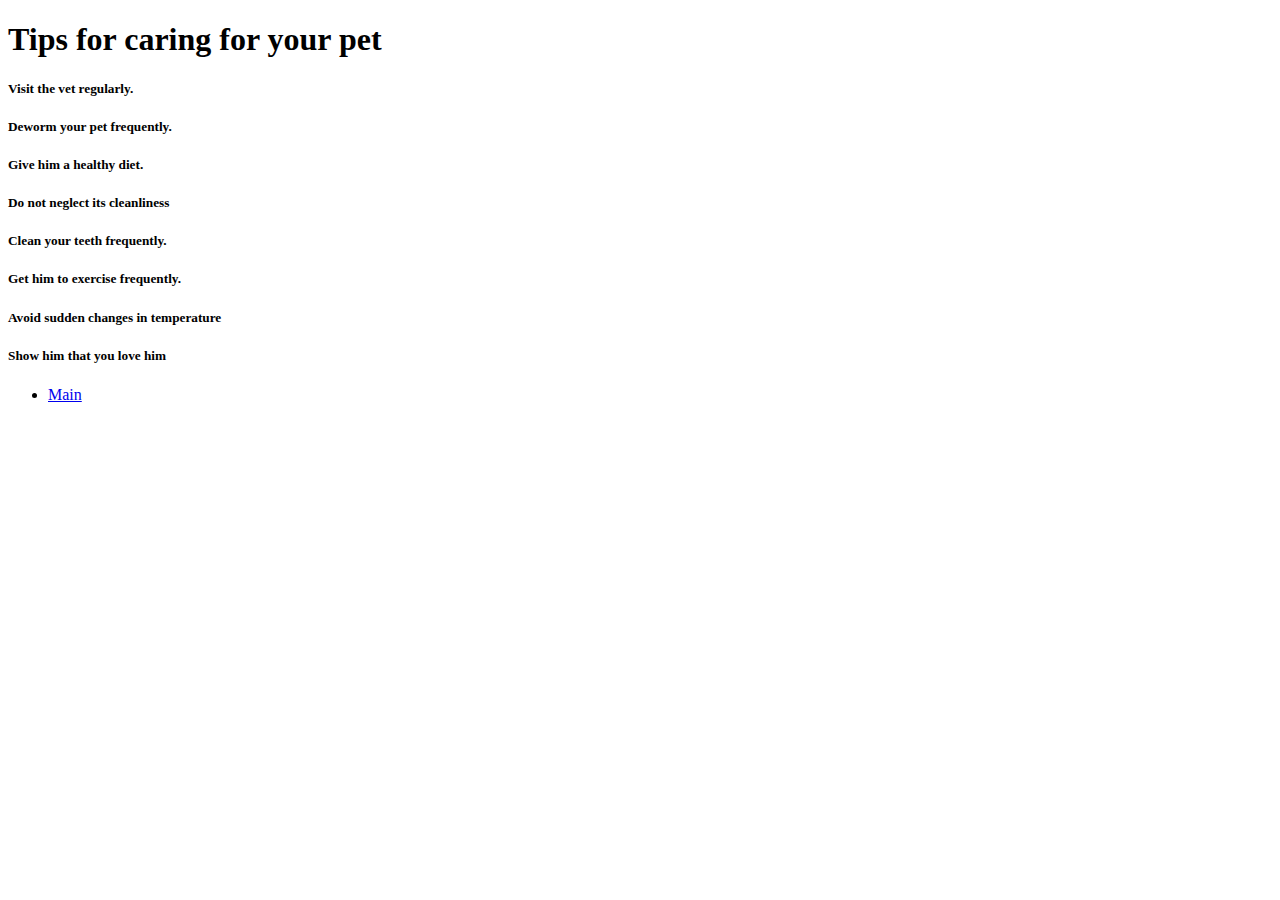
==== articulo.html @ ed7f687b "updated" ====
<!DOCTYPE html>
<html lang="en">
<head>
    <meta charset="UTF-8">
    <meta http-equiv="X-UA-Compatible" content="IE=edge">
    <meta name="viewport" content="width=device-width, initial-scale=1.0">
    <title>Consejos para el cuidado de tu mascota</title>
</head>
<body>

    <h1>Tips for caring for your pet</h1>


    <h5>Visit the vet regularly.</h5>
    <h5>Deworm your pet frequently.</h5>
    <h5>Give him a healthy diet.</h5>
    <h5>Do not neglect its cleanliness</h5>
    <h5>Clean your teeth frequently.</h5>
    <h5>Get him to exercise frequently.</h5>
    <h5>Avoid sudden changes in temperature</h5>
    <h5>Show him that you love him</h5>
    

    <ul>
        <li><a href="../index.html">Main</a></li>
    </ul>
    
</body>
</html>
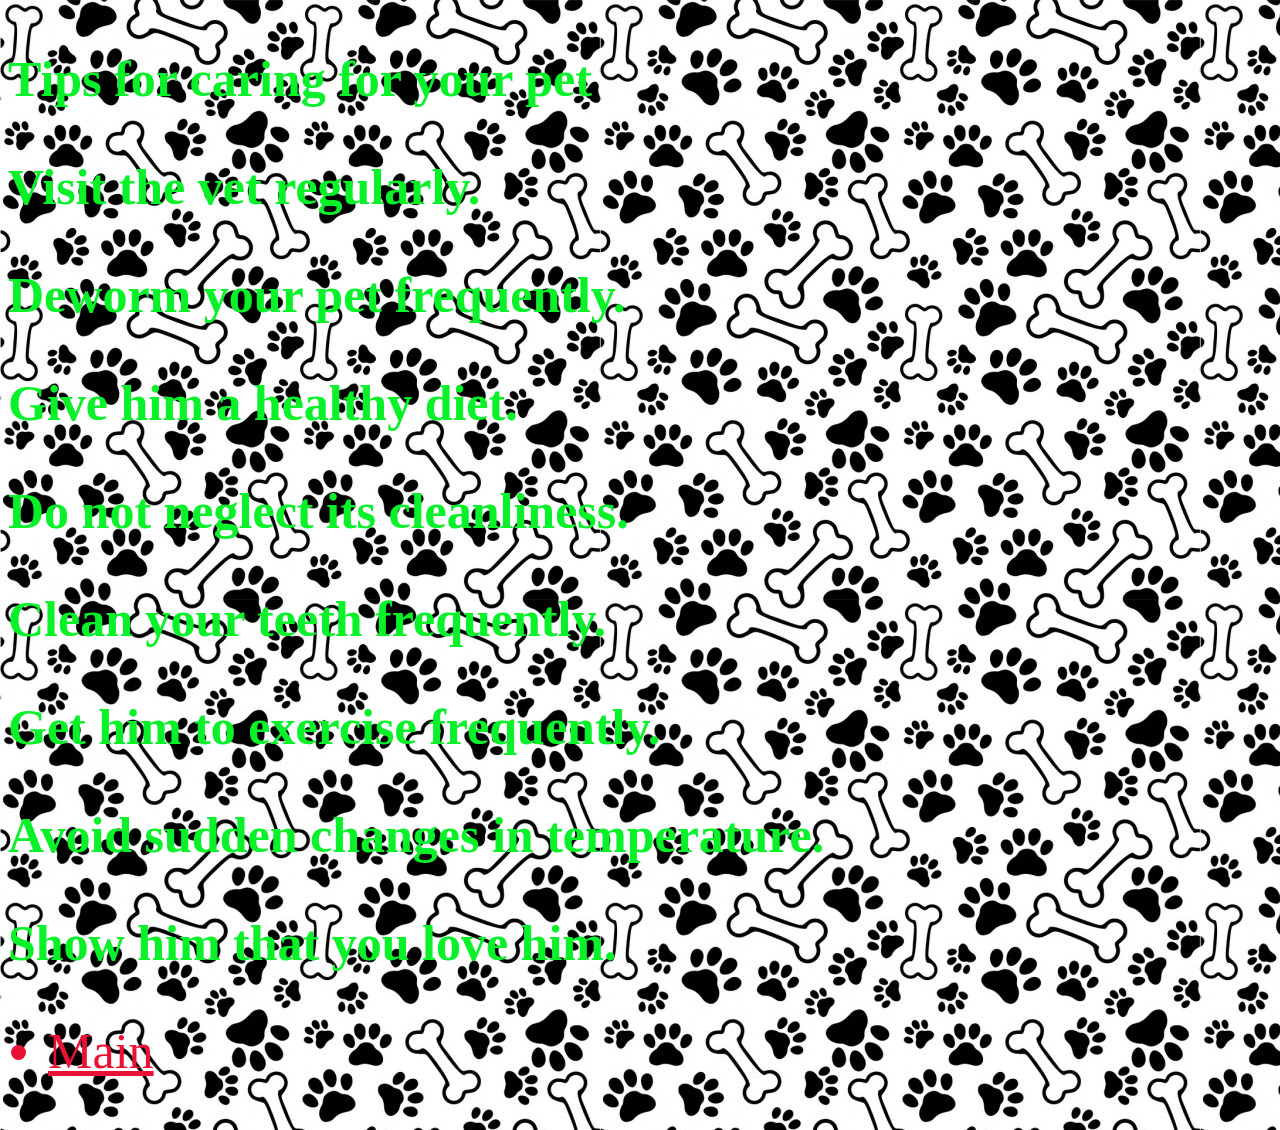
==== commit b113b6f3: "updated" ====
--- a/articulo.html
+++ b/articulo.html
@@ -1,29 +1,27 @@
 <!DOCTYPE html>
 <html lang="en">
 <head>
-    <meta charset="UTF-8">
-    <meta http-equiv="X-UA-Compatible" content="IE=edge">
-    <meta name="viewport" content="width=device-width, initial-scale=1.0">
-    <title>Consejos para el cuidado de tu mascota</title>
+   <link rel="stylesheet" href="estilos.css">
+    <title>Articulos de interes</title>
 </head>
 <body>
 
-    <h1>Tips for caring for your pet</h1>
+<h3>Tips for caring for your pet</h3>
 
 
-    <h5>Visit the vet regularly.</h5>
-    <h5>Deworm your pet frequently.</h5>
-    <h5>Give him a healthy diet.</h5>
-    <h5>Do not neglect its cleanliness</h5>
-    <h5>Clean your teeth frequently.</h5>
-    <h5>Get him to exercise frequently.</h5>
-    <h5>Avoid sudden changes in temperature</h5>
-    <h5>Show him that you love him</h5>
-    
+<h3>Visit the vet regularly.</h3>
+<h3>Deworm your pet frequently.</h3>
+<h3>Give him a healthy diet.</h3>
+<h3>Do not neglect its cleanliness.</h3>
+<h3>Clean your teeth frequently.</h3>
+<h3>Get him to exercise frequently.</h3>
+<h3>Avoid sudden changes in temperature.</h3>
+<h3>Show him that you love him.</h3>
 
-    <ul>
-        <li><a href="../index.html">Main</a></li>
-    </ul>
+<ul>
+    <li><a href="../index.html">Main</a></li>
+</ul>
+
     
 </body>
-</html>+</html>
--- a/estilos.css
+++ b/estilos.css
@@ -0,0 +1,40 @@
+p{color:  rgb(236, 16, 53); font-size: 60px; font-family: 'Open Sans', sans-serif;
+    font-family: 'Rancho', cursive;}
+
+
+
+h1{color: rgb(236, 16, 53);font-size: 150px; font-family: 'Open Sans', sans-serif;
+    font-family: 'Rancho', cursive;}
+
+h2{
+    color: rgb(3, 3, 3);font-size: 50px; font-family: 'Open Sans', sans-serif;
+    font-family: 'Rancho', cursive;
+}
+
+h3{
+    color: rgb(9, 241, 40);font-size: 50px; font-family: 'Open Sans', sans-serif;
+    font-family: 'Rancho', cursive;
+
+}
+
+
+
+body{
+    background-image: url(patitas.jpg);
+}
+
+ul{
+    color: rgb(236, 16, 53);font-size: 50px; font-family: 'Open Sans', sans-serif;
+    font-family: 'Rancho', cursive;
+}
+li{
+    color: rgb(236, 16, 53);font-size: 50px; font-family: 'Open Sans', sans-serif;
+    font-family: 'Rancho', cursive;
+}
+a{
+    color: rgb(236, 16, 53);font-size: 50px; font-family: 'Open Sans', sans-serif;
+    font-family: 'Rancho', cursive;
+}
+    
+    
+
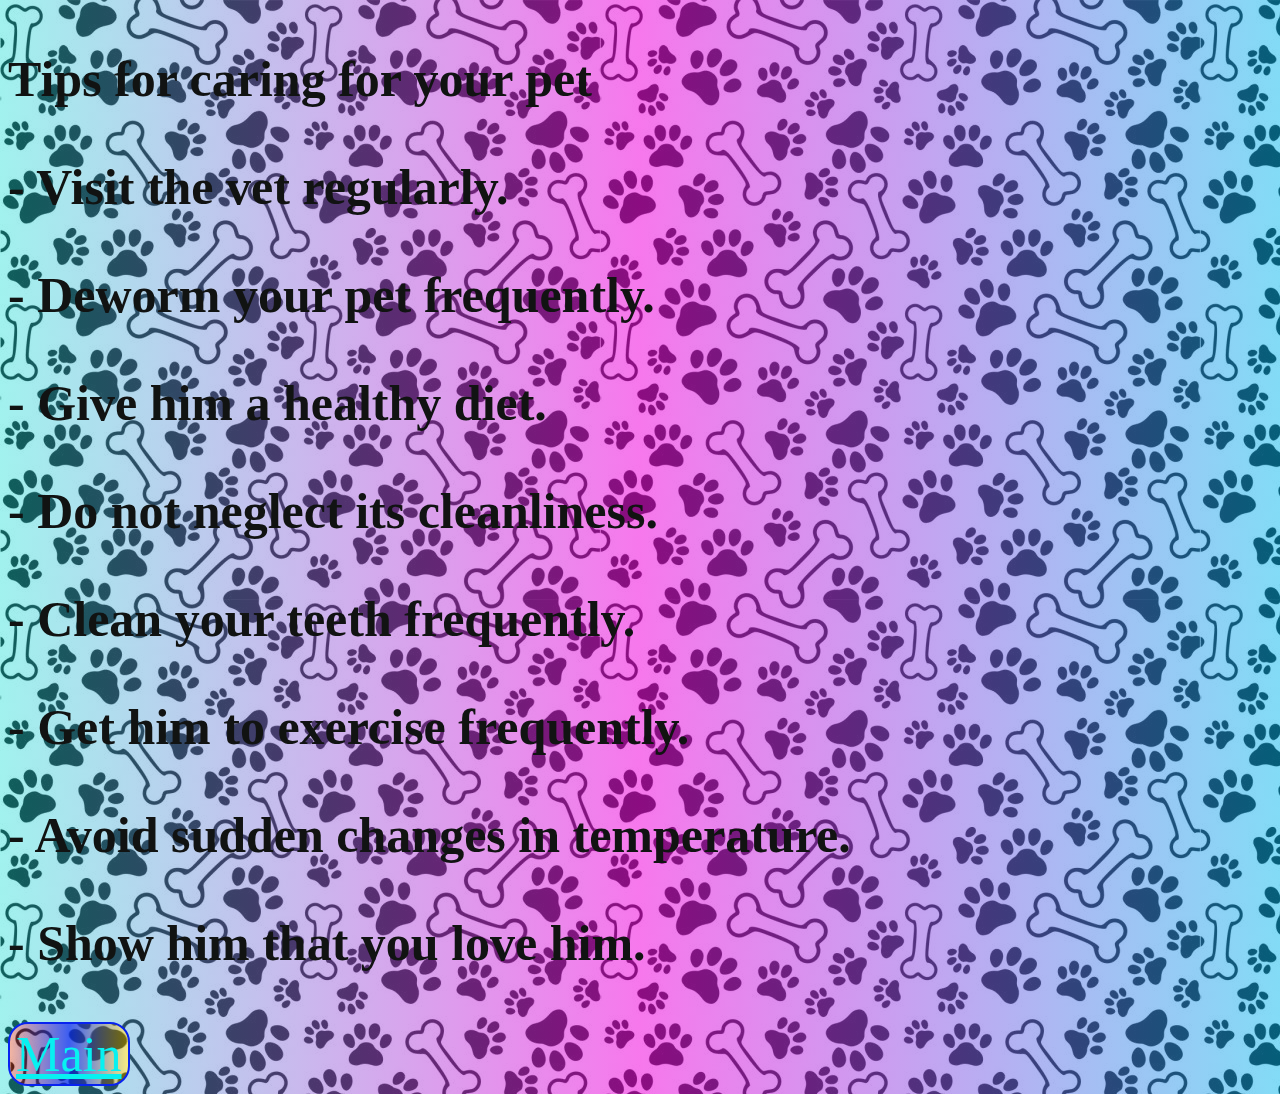
==== commit ed5c5a4a: "updated" ====
--- a/articulo.html
+++ b/articulo.html
@@ -2,25 +2,25 @@
 <html lang="en">
 <head>
    <link rel="stylesheet" href="estilos.css">
-    <title>Articulos de interes</title>
+    <title>SocialPets 🐶 🐾 😸</title>
 </head>
 <body>
 
 <h3>Tips for caring for your pet</h3>
 
 
-<h3>Visit the vet regularly.</h3>
-<h3>Deworm your pet frequently.</h3>
-<h3>Give him a healthy diet.</h3>
-<h3>Do not neglect its cleanliness.</h3>
-<h3>Clean your teeth frequently.</h3>
-<h3>Get him to exercise frequently.</h3>
-<h3>Avoid sudden changes in temperature.</h3>
-<h3>Show him that you love him.</h3>
+<h3>- Visit the vet regularly.</h3>
+<h3>- Deworm your pet frequently.</h3>
+<h3>- Give him a healthy diet.</h3>
+<h3>- Do not neglect its cleanliness.</h3>
+<h3>- Clean your teeth frequently.</h3>
+<h3>- Get him to exercise frequently.</h3>
+<h3>- Avoid sudden changes in temperature.</h3>
+<h3>- Show him that you love him.</h3>
 
-<ul>
-    <li><a href="../index.html">Main</a></li>
-</ul>
+<button>
+    <a href="../index.html">Main</a>
+</button>
 
     
 </body>
--- a/estilos.css
+++ b/estilos.css
@@ -1,40 +1,65 @@
-p{color:  rgb(236, 16, 53); font-size: 60px; font-family: 'Open Sans', sans-serif;
+
+
+p{color:  #0d0e0d; font-size: 60px; font-family: 'Open Sans', sans-serif;
     font-family: 'Rancho', cursive;}
 
 
 
-h1{color: rgb(236, 16, 53);font-size: 150px; font-family: 'Open Sans', sans-serif;
-    font-family: 'Rancho', cursive;}
+h1{color: hsl(298, 100%, 51%);font-size: 150px; font-family: 'Open Sans', sans-serif;
+    font-family: 'Rancho', cursive; 
+    border-radius: 20px;
+    border: 2px solid #e212c6;
+    background: -webkit-linear-gradient(to right, rgba(224, 9, 224, 0.78), rgba(255, 0, 255, 0.769), #f275f786),url("patitas.jpg");  
+    background: linear-gradient(to right, rgba(224, 77, 32, 0.171), rgba(13, 54, 238, 0.192), rgba(240, 217, 8, 0.288)),url("patitas.jpg");  }
+
 
 h2{
-    color: rgb(3, 3, 3);font-size: 50px; font-family: 'Open Sans', sans-serif;
+    color: rgb(3, 3, 3);font-size: 80px; font-family: 'Open Sans', sans-serif;
     font-family: 'Rancho', cursive;
 }
 
+
 h3{
-    color: rgb(9, 241, 40);font-size: 50px; font-family: 'Open Sans', sans-serif;
+    color: rgb(17, 19, 18);font-size: 50px; font-family: 'Open Sans', sans-serif;
     font-family: 'Rancho', cursive;
 
 }
 
+button{
+  
+    border-radius: 20px;
+    border: 2px solid #0823f0;
+    background: -webkit-linear-gradient(to right, #e009e0c7, #ff00ffc4, #db40e086),url("patitas.jpg");  
+    background: linear-gradient(to right, #e04d206b, #0d36eecc, #f0d80881),url("patitas.jpg"); 
+}
+
+body{
+  
+background: #7eeee3a4;  
+background: -webkit-linear-gradient(to right, rgba(224, 9, 224, 0.781), #ff00ffc4, rgba(219, 64, 224, 0.527)),url("patitas.jpg");  
+background: linear-gradient(to right, rgba(32, 224, 215, 0.418), rgba(241, 21, 223, 0.575), rgba(10, 185, 238, 0.507)),url("patitas.jpg"); 
 
 
-body{
-    background-image: url(patitas.jpg);
 }
 
 ul{
-    color: rgb(236, 16, 53);font-size: 50px; font-family: 'Open Sans', sans-serif;
+    color: rgb(248, 4, 248);font-size: 50px; font-family: 'Open Sans', sans-serif;
     font-family: 'Rancho', cursive;
+    
 }
 li{
-    color: rgb(236, 16, 53);font-size: 50px; font-family: 'Open Sans', sans-serif;
+    color: rgb(255, 0, 200);font-size: 50px; font-family: 'Open Sans', sans-serif;
     font-family: 'Rancho', cursive;
+
 }
 a{
-    color: rgb(236, 16, 53);font-size: 50px; font-family: 'Open Sans', sans-serif;
+    color: #07f1f1;font-size: 50px; font-family: 'Open Sans', sans-serif;
     font-family: 'Rancho', cursive;
+
 }
+img{
+    clip-path: polygon(50% 0%, 80% 10%, 100% 35%, 100% 70%, 80% 90%, 50% 100%, 20% 90%, 0% 70%, 0% 35%, 20% 10%);
+
     
     
 
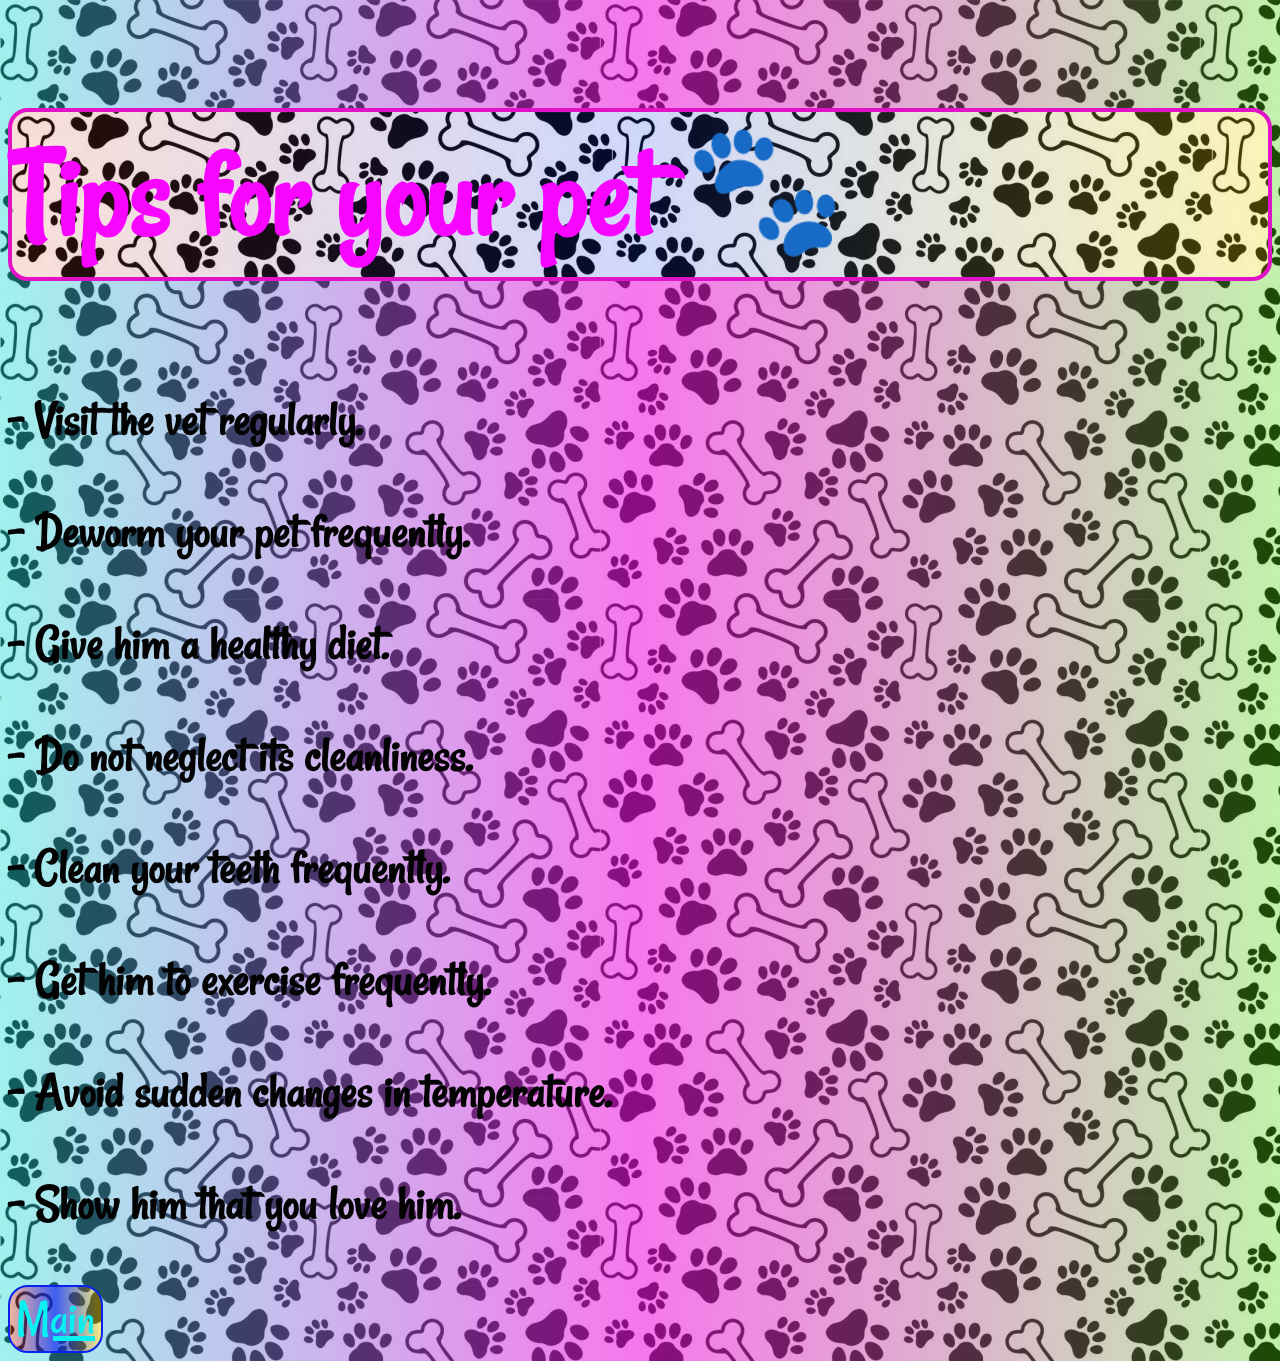
==== commit c886ff4c: "updated" ====
--- a/articulo.html
+++ b/articulo.html
@@ -1,12 +1,18 @@
 <!DOCTYPE html>
 <html lang="en">
 <head>
-   <link rel="stylesheet" href="estilos.css">
+    <meta charset="UTF-8">
+    <meta http-equiv="X-UA-Compatible" content="IE=edge">
+    <meta name="viewport" content="width=device-width, initial-scale=1.0">
     <title>SocialPets 🐶 🐾 😸</title>
+    <link rel="stylesheet" href="estilos.css">
+    <link href="https://fonts.googleapis.com/css2?family=Open+Sans:wght@300;400&family=Rancho&display=swap" rel="stylesheet">
+    <link rel = "preconnect" href = "https://fonts.gstatic.com">
+    <link href="https://fonts.googleapis.com/css2?family=Stick&display=swap" rel="stylesheet">
 </head>
 <body>
 
-<h3>Tips for caring for your pet</h3>
+<h2>Tips for your pet 🐾</h2>
 
 
 <h3>- Visit the vet regularly.</h3>
--- a/estilos.css
+++ b/estilos.css
@@ -1,6 +1,6 @@
 
 
-p{color:  #0d0e0d; font-size: 60px; font-family: 'Open Sans', sans-serif;
+p{color:  #0a0a0a; font-size: 60px; font-family: 'Open Sans', sans-serif;
     font-family: 'Rancho', cursive;}
 
 
@@ -8,19 +8,25 @@
 h1{color: hsl(298, 100%, 51%);font-size: 150px; font-family: 'Open Sans', sans-serif;
     font-family: 'Rancho', cursive; 
     border-radius: 20px;
-    border: 2px solid #e212c6;
+    border: 4px solid #e212c6;
     background: -webkit-linear-gradient(to right, rgba(224, 9, 224, 0.78), rgba(255, 0, 255, 0.769), #f275f786),url("patitas.jpg");  
     background: linear-gradient(to right, rgba(224, 77, 32, 0.171), rgba(13, 54, 238, 0.192), rgba(240, 217, 8, 0.288)),url("patitas.jpg");  }
 
 
 h2{
-    color: rgb(3, 3, 3);font-size: 80px; font-family: 'Open Sans', sans-serif;
-    font-family: 'Rancho', cursive;
-}
+    color: hsl(298, 100%, 51%);font-size: 130px; font-family: 'Open Sans', sans-serif;
+    font-family: 'Rancho', cursive; 
+    border-radius: 20px;
+    border: 4px solid #e212c6;
+    background: -webkit-linear-gradient(to right, rgba(224, 9, 224, 0.78), rgba(255, 0, 255, 0.769), #f275f786),url("patitas.jpg");  
+    background: linear-gradient(to right, rgba(224, 77, 32, 0.171), rgba(13, 54, 238, 0.192), rgba(240, 217, 8, 0.288)),url("patitas.jpg");  }
+
+    
+
 
 
 h3{
-    color: rgb(17, 19, 18);font-size: 50px; font-family: 'Open Sans', sans-serif;
+    color: #030303;font-size: 50px; font-family: 'Open Sans', sans-serif;
     font-family: 'Rancho', cursive;
 
 }
@@ -37,7 +43,7 @@
   
 background: #7eeee3a4;  
 background: -webkit-linear-gradient(to right, rgba(224, 9, 224, 0.781), #ff00ffc4, rgba(219, 64, 224, 0.527)),url("patitas.jpg");  
-background: linear-gradient(to right, rgba(32, 224, 215, 0.418), rgba(241, 21, 223, 0.575), rgba(10, 185, 238, 0.507)),url("patitas.jpg"); 
+background: linear-gradient(to right, rgba(32, 224, 215, 0.418), rgba(241, 21, 223, 0.575), rgba(79, 216, 16, 0.342)),url("patitas.jpg"); 
 
 
 }
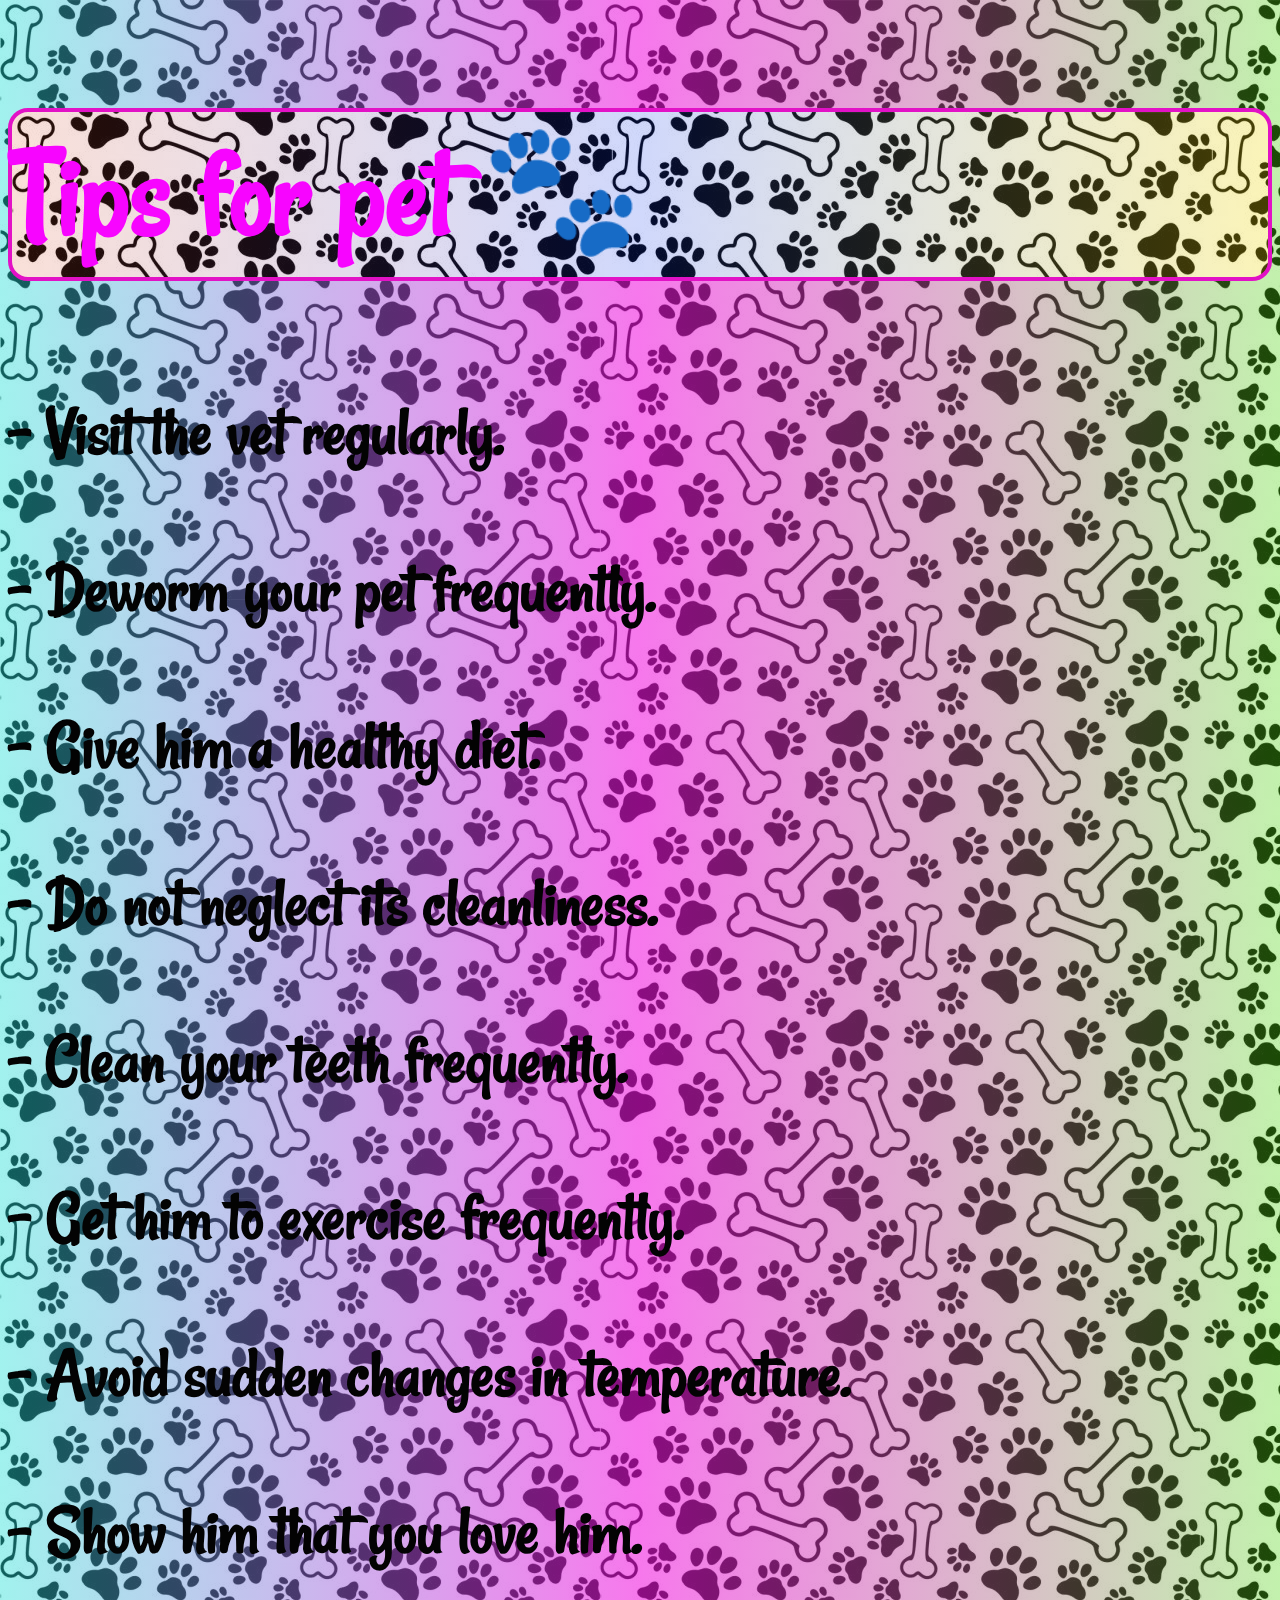
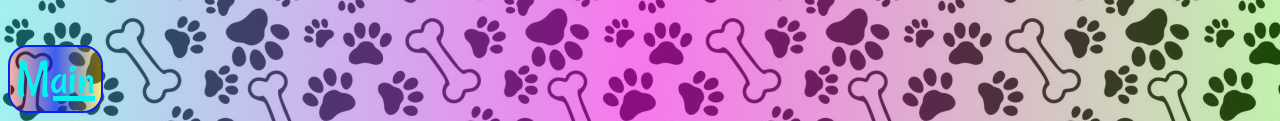
==== commit e4b9f560: "updated" ====
--- a/articulo.html
+++ b/articulo.html
@@ -12,7 +12,7 @@
 </head>
 <body>
 
-<h2>Tips for your pet 🐾</h2>
+<h2>Tips for pet 🐾</h2>
 
 
 <h3>- Visit the vet regularly.</h3>
--- a/estilos.css
+++ b/estilos.css
@@ -1,11 +1,17 @@
 
 
-p{color:  #0a0a0a; font-size: 60px; font-family: 'Open Sans', sans-serif;
+p{color:  #0a0a0a; font-size: 80px; font-family: 'Open Sans', sans-serif;
     font-family: 'Rancho', cursive;}
 
+span{
+  color: rgb(236, 8, 198);font-size: 150px;
+}   
 
+/*p span{
+    color: #0a0a0a;
+}*/
 
-h1{color: hsl(298, 100%, 51%);font-size: 150px; font-family: 'Open Sans', sans-serif;
+h1{color: rgb(247, 5, 255);font-size: 150px; font-family: 'Open Sans', sans-serif;
     font-family: 'Rancho', cursive; 
     border-radius: 20px;
     border: 4px solid #e212c6;
@@ -26,7 +32,7 @@
 
 
 h3{
-    color: #030303;font-size: 50px; font-family: 'Open Sans', sans-serif;
+    color: #030303;font-size: 70px; font-family: 'Open Sans', sans-serif;
     font-family: 'Rancho', cursive;
 
 }
@@ -41,9 +47,9 @@
 
 body{
   
-background: #7eeee3a4;  
-background: -webkit-linear-gradient(to right, rgba(224, 9, 224, 0.781), #ff00ffc4, rgba(219, 64, 224, 0.527)),url("patitas.jpg");  
-background: linear-gradient(to right, rgba(32, 224, 215, 0.418), rgba(241, 21, 223, 0.575), rgba(79, 216, 16, 0.342)),url("patitas.jpg"); 
+    background: #7eeee3a4;  
+    background: -webkit-linear-gradient(to right, rgba(224, 9, 224, 0.781), #ff00ffc4, rgba(219, 64, 224, 0.527)),url("patitas.jpg");  
+    background: linear-gradient(to right, rgba(32, 224, 215, 0.418), rgba(241, 21, 223, 0.575), rgba(79, 216, 16, 0.342)),url("patitas.jpg"); 
 
 
 }
@@ -65,7 +71,3 @@
 }
 img{
     clip-path: polygon(50% 0%, 80% 10%, 100% 35%, 100% 70%, 80% 90%, 50% 100%, 20% 90%, 0% 70%, 0% 35%, 20% 10%);
-
-    
-    
-
